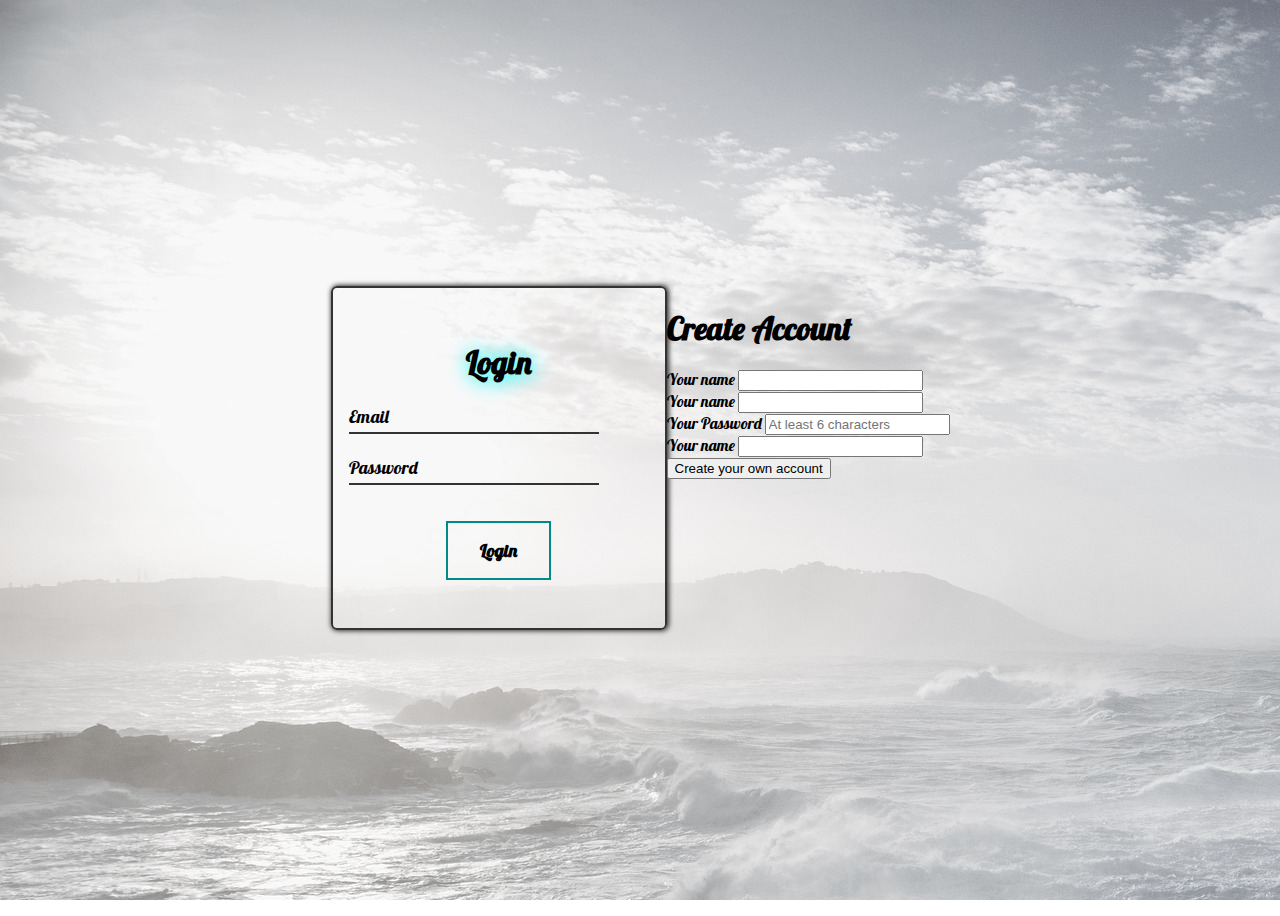
==== index.html @ 86bc2627 "add index.html file" ====
<!DOCTYPE html>
<html lang="en">
<head>
    <meta charset="UTF-8">
    <meta http-equiv="X-UA-Compatible" content="IE=edge">
    <meta name="viewport" content="width=device-width, initial-scale=1.0">
    <title>Login - Register</title>
    <link rel="stylesheet" href="../assets/style.css">
    <link rel="stylesheet" href="../assets/login.css">
</head>
<body>
<div class="container">
    <div class="container-login">
      <h1>Login</h1>
      <div class="form-control">
        <input type="text" name="email" id="email" maxlength="40" required />
        <label for="Email">Email</label>
      </div>
      <div class="form-control">
         <input type="password" name="password" id="password" maxlength="40" required />
         <label for="password">Password</label>
      </div>
      <button>Login</button>
    </div>
    <div class="container-register">
      <h1>Create Account</h1>
      <div class="form-control">
        <label for="name">Your name</label>
        <input type="text" name="name" id="name">
      </div>
      <div class="form-control">
        <label for="email">Your name</label>
        <input type="text" name="email" id="email">
      </div>
      <div class="form-control">
        <label for="Password">Your Password</label>
        <input type="text" name="Password" id="Password" placeholder="At least 6 characters">
      </div>
      <div class="form-control">
        <label for="reenter-password">Your name</label>
        <input type="text" name="reenter-password" id="reenter-password">
      </div>
      <button>Create your own account</button>
    </div>
</div>  
</body>
</html>
---- assets/style.css ----
@font-face {
    font-family: Lobster;
    src: url('./fonts/Lobster/Lobster-Regular.ttf');
}

*{
    box-sizing: border-box;
}

body{
    font-family: 'Lobster', cursive;
    display: flex;
    align-items: center;
    justify-content: center;
    height: 100vh;
    overflow: hidden;
}

body:before{
    content:"";
    position:absolute;
    top:0;
    left:0;
    width:100%;
    height:100%;
    background:url('./images/bg.jpg');
    z-index:-10;
    filter: grayscale(80%);
}

.container{
    display: flex;
    justify-content: space-around;
    padding:3rem;
}
---- assets/login.css ----
.container-login{
  border:2px solid #333;
  padding:2rem 1rem;
  border-radius: 6px;
  box-shadow: 1px 0 5px 1px #333;
  background:transparent;
  text-align: center;
}

.container-login h1{
    text-align: center;
    text-shadow: 1px 1px 20px cyan;
}

.container-login .form-control{
    position: relative;
    margin:20px 0;
    width:300px;
    text-align: left;
}

.container-login .form-control input{
    background:transparent;
    outline:none;
    border:0;
    border-bottom: 2px solid #333;
    font-family: inherit;
    font-size:18px;
    padding:3px 0;
    width:250px;
}

.container-login .form-control input:focus,
.container-login .form-control input:valid{
    border-bottom-color: darkcyan;
}

.container-login .form-control label{
    font-size:18px;
    position: absolute;
    top:2px;
    left:0;
    z-index:-1;
}

.container-login .form-control input:focus + label, 
.container-login .form-control input:valid + label{
    color:darkcyan;
    transform:translateY(-20px);
    font-size:16px;
} 

.container-login button{
    border:2px solid darkcyan;
    margin:1rem auto;
    padding:1rem 2rem;
    background: transparent;
    font-size:18px;
    font-weight: bold;
    cursor: pointer;
    outline:none;
    font-family: inherit;
}

.container-login button:hover{
    color:#fff;
    box-shadow: inset 0 0 0 30px darkcyan;
    transform:translateX(5px);
    transition: all 0.2s ease-in;
}

.container-login button:active{
   transform:scale(0.80);
}
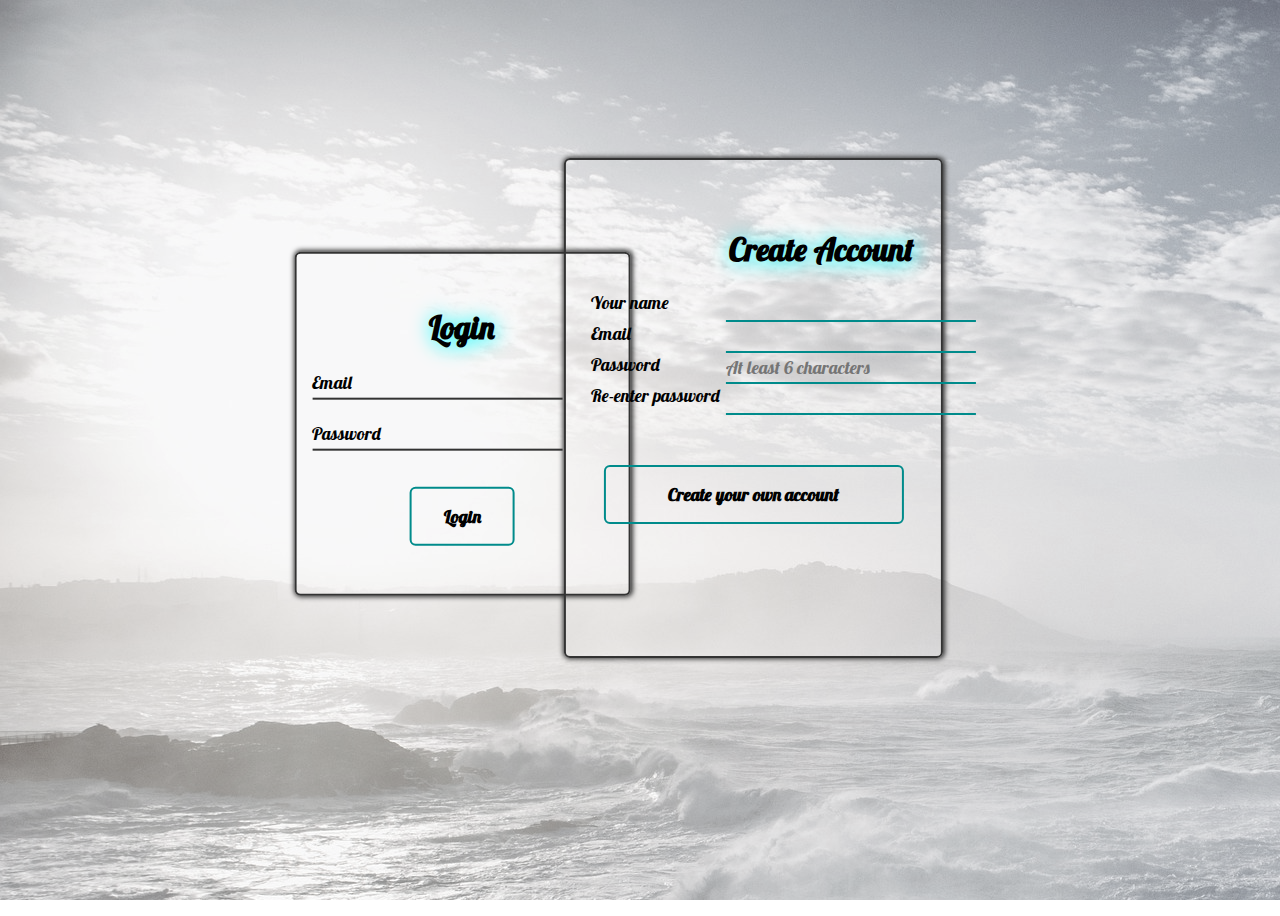
==== commit bad5a6ae: "UPDATED" ====
--- a/index.html
+++ b/index.html
@@ -5,11 +5,13 @@
     <meta http-equiv="X-UA-Compatible" content="IE=edge">
     <meta name="viewport" content="width=device-width, initial-scale=1.0">
     <title>Login - Register</title>
-    <link rel="stylesheet" href="../assets/style.css">
-    <link rel="stylesheet" href="../assets/login.css">
+    <link rel="stylesheet" href="./assets/style.css">
+    <link rel="stylesheet" href="./assets/login.css">
+    <link rel="stylesheet" href="./assets/register.css">
 </head>
 <body>
 <div class="container">
+    <!--LOGIN FORM-->
     <div class="container-login">
       <h1>Login</h1>
       <div class="form-control">
@@ -22,6 +24,7 @@
       </div>
       <button>Login</button>
     </div>
+    <!--LOGIN FORM-->
     <div class="container-register">
       <h1>Create Account</h1>
       <div class="form-control">
@@ -29,16 +32,16 @@
         <input type="text" name="name" id="name">
       </div>
       <div class="form-control">
-        <label for="email">Your name</label>
+        <label for="email">Email</label>
         <input type="text" name="email" id="email">
       </div>
       <div class="form-control">
-        <label for="Password">Your Password</label>
-        <input type="text" name="Password" id="Password" placeholder="At least 6 characters">
+        <label for="Password">Password</label>
+        <input type="password" name="Password" id="Password" placeholder="At least 6 characters">
       </div>
       <div class="form-control">
-        <label for="reenter-password">Your name</label>
-        <input type="text" name="reenter-password" id="reenter-password">
+        <label for="reenter-password">Re-enter password</label>
+        <input type="password" name="reenter-password" id="reenter-password">
       </div>
       <button>Create your own account</button>
     </div>
--- a/assets/style.css
+++ b/assets/style.css
@@ -29,8 +29,54 @@
 }
 
 .container{
-    display: flex;
-    justify-content: space-around;
-    padding:3rem;
+   display: flex;
+   width:100%;
+   position: relative;
 }
 
+
+button{
+    border:2px solid darkcyan;
+    margin:1rem auto;
+    padding:1rem 2rem;
+    background: transparent;
+    border-radius: 6px;
+    font-size:18px;
+    font-weight: bold;
+    cursor: pointer;
+    outline:none;
+    font-family: inherit;
+}
+
+button:hover{
+    color:#fff;
+    box-shadow: inset 0 0 0 30px darkcyan;
+    transform:translateX(5px);
+    transition: all 0.2s ease-in;
+}
+
+button:active{
+   transform:scale(0.80);
+}
+
+h1{
+    text-align: center;
+    text-shadow: 1px 1px 20px cyan;
+}
+
+input{
+    background:transparent;
+    outline:none;
+    border:0;
+    border-bottom: 2px solid #333;
+    font-family: inherit;
+    font-size:18px;
+    padding:3px 0;
+    width:250px;
+}
+
+.form-control input:focus,
+.form-control input:valid{
+    border-bottom-color: darkcyan;
+}
+
--- a/assets/login.css
+++ b/assets/login.css
@@ -1,4 +1,4 @@
-
+/* STYLES FOR THE LOGIN WINDOW */
 
 .container-login{
   border:2px solid #333;
@@ -7,11 +7,11 @@
   box-shadow: 1px 0 5px 1px #333;
   background:transparent;
   text-align: center;
-}
-
-.container-login h1{
-    text-align: center;
-    text-shadow: 1px 1px 20px cyan;
+  position: absolute;
+  min-width: 21%;
+  top:0;
+  left:20%;
+  transform:translate(10%, -60%);
 }
 
 .container-login .form-control{
@@ -19,22 +19,6 @@
     margin:20px 0;
     width:300px;
     text-align: left;
-}
-
-.container-login .form-control input{
-    background:transparent;
-    outline:none;
-    border:0;
-    border-bottom: 2px solid #333;
-    font-family: inherit;
-    font-size:18px;
-    padding:3px 0;
-    width:250px;
-}
-
-.container-login .form-control input:focus,
-.container-login .form-control input:valid{
-    border-bottom-color: darkcyan;
 }
 
 .container-login .form-control label{
@@ -51,26 +35,3 @@
     transform:translateY(-20px);
     font-size:16px;
 } 
-
-.container-login button{
-    border:2px solid darkcyan;
-    margin:1rem auto;
-    padding:1rem 2rem;
-    background: transparent;
-    font-size:18px;
-    font-weight: bold;
-    cursor: pointer;
-    outline:none;
-    font-family: inherit;
-}
-
-.container-login button:hover{
-    color:#fff;
-    box-shadow: inset 0 0 0 30px darkcyan;
-    transform:translateX(5px);
-    transition: all 0.2s ease-in;
-}
-
-.container-login button:active{
-   transform:scale(0.80);
-}--- a/assets/register.css
+++ b/assets/register.css
@@ -0,0 +1,39 @@
+/* STYLES FOR THE REGISTER WINDOW */
+
+.container-register{
+    text-align: center;
+    border:2px solid #333;
+    padding:3rem 10rem;
+    border-radius: 6px;
+    box-shadow: 1px 0 5px 1px #333;
+    background:transparent;
+    width:30%;
+    height:500px;
+    position:absolute;
+    top:0;
+    right:29%;
+    transform:translate(10%, -60%);
+  }
+
+  .container-register .form-control label{
+    font-size:18px;
+    position: absolute;
+    left:25px;
+    z-index:-1;
+}
+
+.container-register .form-control label{
+    font-size:18px;
+}
+
+.container-register button{
+   width:300px;
+   position: absolute;
+   left:50%;
+   transform:translateX(-50%);
+   margin-top:50px;
+}
+
+.container-register h1{
+    width:190px;
+}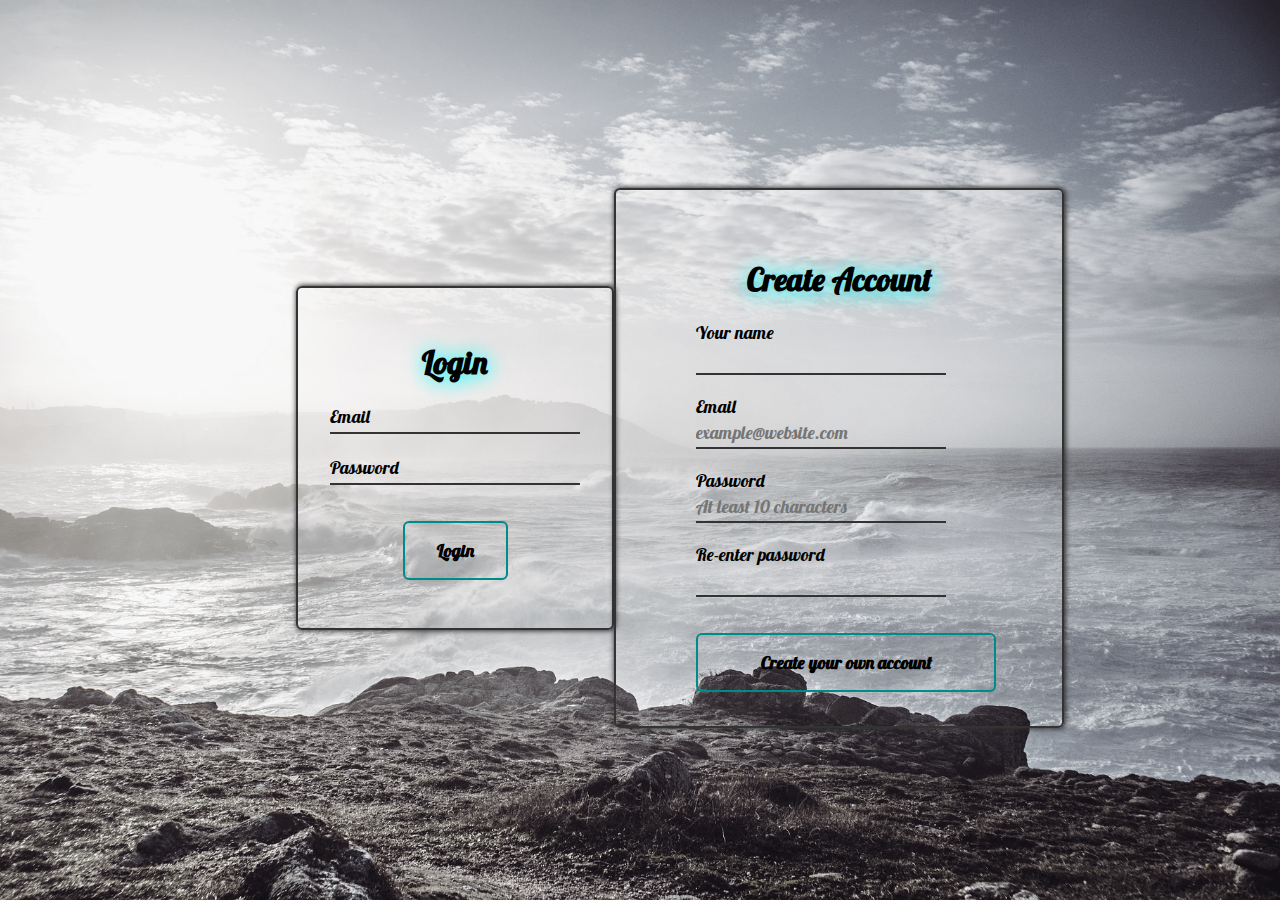
==== commit 9f40b024: "new updated" ====
--- a/index.html
+++ b/index.html
@@ -6,12 +6,11 @@
     <meta name="viewport" content="width=device-width, initial-scale=1.0">
     <title>Login - Register</title>
     <link rel="stylesheet" href="./assets/style.css">
-    <link rel="stylesheet" href="./assets/login.css">
     <link rel="stylesheet" href="./assets/register.css">
 </head>
 <body>
 <div class="container">
-    <!--LOGIN FORM-->
+    <!--- LOGIN FORM --->
     <div class="container-login">
       <h1>Login</h1>
       <div class="form-control">
@@ -24,7 +23,8 @@
       </div>
       <button>Login</button>
     </div>
-    <!--LOGIN FORM-->
+
+    <!--- LOGIN FORM --->
     <div class="container-register">
       <h1>Create Account</h1>
       <div class="form-control">
@@ -33,11 +33,11 @@
       </div>
       <div class="form-control">
         <label for="email">Email</label>
-        <input type="text" name="email" id="email">
+        <input type="text" name="email" id="email" placeholder="example@website.com">
       </div>
       <div class="form-control">
         <label for="Password">Password</label>
-        <input type="password" name="Password" id="Password" placeholder="At least 6 characters">
+        <input type="password" name="Password" id="Password" placeholder="At least 10 characters">
       </div>
       <div class="form-control">
         <label for="reenter-password">Re-enter password</label>
@@ -45,6 +45,7 @@
       </div>
       <button>Create your own account</button>
     </div>
+
 </div>  
 </body>
 </html>--- a/assets/style.css
+++ b/assets/style.css
@@ -12,6 +12,7 @@
     display: flex;
     align-items: center;
     justify-content: center;
+    width:100%;
     height: 100vh;
     overflow: hidden;
 }
@@ -23,18 +24,76 @@
     left:0;
     width:100%;
     height:100%;
-    background:url('./images/bg.jpg');
+    background:url('./images/bg.jpg') repeat 100%/cover;
     z-index:-10;
     filter: grayscale(80%);
 }
 
 .container{
    display: flex;
-   width:100%;
+   width:55%;
+   justify-content: space-between;
+   align-items: center;
    position: relative;
 }
 
-
+h1{
+    text-align: center;
+    text-shadow: 1px 1px 20px cyan;
+}
+
+input{
+    background:transparent;
+    outline:none;
+    border:0;
+    border-bottom: 2px solid #333;
+    font-family: inherit;
+    font-size:18px;
+    padding:3px 0;
+    width:250px;
+}
+
+
+/* ----- LOGIN FORM STYLES----- */
+.container-login{
+    border:2px solid #333;
+    padding:2rem 2rem;
+    border-radius: 6px;
+    box-shadow: 1px 0 5px 1px #333;
+    background:transparent;
+    text-align: center;
+  }
+  
+  .container-login .form-control{
+      position: relative;
+      margin:20px 0;
+      text-align: left;
+  }
+  
+  .container-login .form-control label{
+      font-size:18px;
+      position: absolute;
+      top:2px;
+      left:0;
+      z-index:-1;
+  }
+  
+  .container-login .form-control input:focus + label, 
+  .container-login .form-control input:valid + label{
+      color:darkcyan;
+      transform:translateY(-20px);
+      font-size:16px;
+  } 
+
+/* --------------------------------*/
+
+
+.container-login .form-control input:focus,
+.container-login .form-control input:valid{
+    border-bottom-color: darkcyan;
+}
+
+/* ----- BUTTON SYTLES---- */
 button{
     border:2px solid darkcyan;
     margin:1rem auto;
@@ -59,24 +118,111 @@
    transform:scale(0.80);
 }
 
-h1{
+/* STYLES REGISTER FORM */
+
+.container-register{
+    border:2px solid #333;
+    padding:3rem 5rem;
+    border-radius: 6px;
+    box-shadow: 1px 0 5px 1px #333;
+    background:transparent;
+    height:540px;
+    width:450px;
+  }
+
+.container-register .form-control{
+    position: relative;
+    margin:20px 0;
+}
+
+.container-register .form-control label{
+    font-size:18px;
+}
+
+.container-register input:focus{
+    border-bottom-color: darkcyan;
+}
+
+.container-register button{
+   width:300px;
+}
+
+.container-register h1{
     text-align: center;
-    text-shadow: 1px 1px 20px cyan;
-}
-
-input{
-    background:transparent;
-    outline:none;
-    border:0;
-    border-bottom: 2px solid #333;
-    font-family: inherit;
-    font-size:18px;
-    padding:3px 0;
-    width:250px;
-}
-
-.form-control input:focus,
-.form-control input:valid{
-    border-bottom-color: darkcyan;
-}
-
+}
+
+/* MEDIA QUERY  */
+
+
+
+@media screen and (max-width:800px){
+    body{
+        height: 100%;
+        width: 100%;
+        overflow:visible;
+    }
+
+    body:before{
+        height:150%;
+        filter: grayscale(80%) opacity(15%)
+    }
+    .container{
+        display: flex;
+        flex-direction: column;
+        justify-content: center;
+        position: relative;
+        top:20%;
+        width:20%;
+        padding-top:30px;
+    }
+    input{
+        font-size:14px;
+    }
+
+    .container-login{
+        padding:1rem 1rem;
+      }
+      
+      .container-login .form-control{
+          margin:40px 0;
+      }
+      
+      .container-login .form-control label{
+          font-size:16px;
+      }
+      
+      .container-login .form-control input:focus + label, 
+      .container-login .form-control input:valid + label{
+          font-size:14px;
+      } 
+
+      button{
+        border:2px solid darkcyan;
+        padding:0.5rem 1.5rem;
+        font-size:16px;
+    }
+
+
+    .container-register{
+        padding:1rem 2.5rem;
+        height:450px;
+        width:420px;
+      }
+    
+    
+    .container-register .form-control label{
+        font-size:14px;
+    }
+    
+    
+    .container-register button{
+       width:250px;
+    }
+    
+    .container-register h1{
+        text-align: center;
+    }
+
+
+}
+
